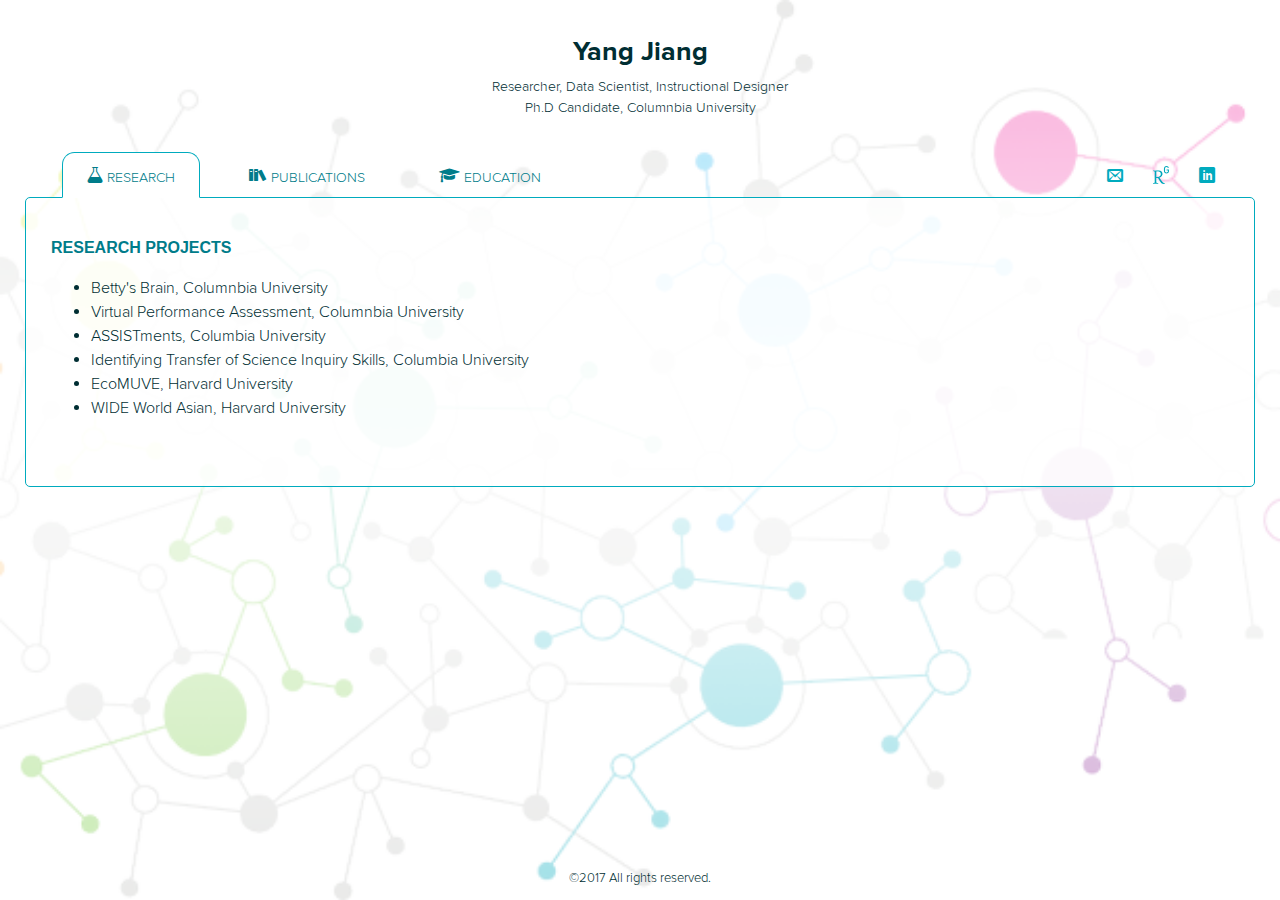
==== index.html @ f5330c83 "Website Layout" ====
<!DOCTYPE html>
<html lang="en">
  <head>
    <meta charset="UTF-8">
    <meta name="viewport" content="width=device-width,initial-scale=1.0">
    <title>Yang Jiang</title>
    <link rel="stylesheet" type="text/css" href="app.css">
  </head>

  <body>
    <header class="header">
      <h1 class="header__heading">Yang Jiang</h1>
      <ol class="header__list">
        <li>Researcher, Data Scientist, Instructional Designer</li>
        <li>Ph.D Candidate, Columnbia University</li>
      </ol>
    </header>
    <div class="media">
      <ul class="media__list">
        <li class="media__item">
          <a href="#" class="media__link" title="Email">
            <span class="icon-envelop"></span>
          </a>
        </li>
        <li class="media__item">
          <a href="https://www.researchgate.net/profile/Yang_Jiang13" class="media__link" title="Research Gate" target="blank">
            <span class="rg-logo"></span>
          </a>
        </li>
        <li class="media__item">
          <a href="#" class="media__link" title="LinkedIn">
            <span class="icon-linkedin"></span>
          </a>
        </li>
      </ul>
    </div>
    <nav class="nav">
      <ol class="nav__list">
        <li class="nav__item">
          <a href="#" class="nav__link nav__link--current">
            <span class="icon-lab"></span>
            <span class="nav__label">Research</span>
          </a>
        </li>
        <li class="nav__item">
          <a href="publications.html" class="nav__link">
            <span class="icon-books"></span>
            <span class="nav__label">Publications</span>
          </a>
        </li>
        <li class="nav__item">
          <a href="education.html" class="nav__link">
            <span class="icon-graduation-cap"></span>
            <span class="nav__label">Education</span>
          </a>
        </li>
      </ol>
    </nav>
    <article class="content">
      <section class="content__section">
        <h2 class="content__heading">Research Projects</h2>
        <ul class="content__list">
          <li>Betty's Brain, Columnbia University</li>
          <li>Virtual Performance Assessment, Columnbia University</li>
          <li>ASSISTments, Columbia University</li>
          <li>Identifying Transfer of Science Inquiry Skills, Columbia University</li>
          <li>EcoMUVE, Harvard University</li>
          <li>WIDE World Asian, Harvard University</li>
        </ul>
      </section>
    </article>
    <footer class="footer">
      &copy;2017 All rights reserved.
    </footer>
  </body>
</html>
---- app.css ----
@charset "UTF-8";
@font-face {
  font-family: proxima-nova;
  src: url(./fonts/ProximaNova-Reg-webfont.woff); }
@font-face {
  font-family: proxima-nova-bold;
  src: url(./fonts/ProximaNova-Bold-webfont.woff); }
@font-face {
  font-family: proxima-nova-light;
  src: url(./fonts/ProximaNova-Light-webfont.woff); }
@font-face {
  font-family: icomoon;
  src: url(./fonts/icomoon.woff); }

/* Icons */
@font-face {
  font-family: 'icomoon';
  src:  url('fonts/icomoon.eot?z35o38');
  src:  url('fonts/icomoon.eot?z35o38#iefix') format('embedded-opentype'),
    url('fonts/icomoon.ttf?z35o38') format('truetype'),
    url('fonts/icomoon.woff?z35o38') format('woff'),
    url('fonts/icomoon.svg?z35o38#icomoon') format('svg');
  font-weight: normal;
  font-style: normal;
}

[class^="icon-"], [class*=" icon-"] {
  /* use !important to prevent issues with browser extensions that change fonts */
  font-family: 'icomoon' !important;
  speak: none;
  font-style: normal;
  font-weight: normal;
  font-variant: normal;
  text-transform: none;
  line-height: 1;

  /* Better Font Rendering =========== */
  -webkit-font-smoothing: antialiased;
  -moz-osx-font-smoothing: grayscale;
}

.icon-graduation-cap:before {
  content: "\e900";
}
.icon-mortar-board:before {
  content: "\e900";
}
.icon-book:before {
  content: "\e901";
}
.icon-books:before {
  content: "\e902";
}
.icon-phone:before {
  content: "\e903";
}
.icon-envelop:before {
  content: "\e904";
}
.icon-lab:before {
  content: "\e905";
}
.icon-facebook:before {
  content: "\e909";
}
.icon-facebook2:before {
  content: "\e906";
}
.icon-linkedin:before {
  content: "\e907";
}
.icon-linkedin2:before {
  content: "\e908";
}

/* Typography */
html, body {
  font-family: "proxima-nova-light";
  font-size: 16px;
  font-weight: 300;
  line-height: 1.5;
  color: #002e33;
}

h1 {
  font-family: "proxima-nova-bold";
  font-size: 1.7em;
  font-weight: 300;
}

h2 {
  font-family: HelveticaNeue, Helvetica, arial, verdana, sans-serif;
  font-size: 1em;
  font-weight: 700;
  text-transform: uppercase;
}

h3 {
  font-family: "proxima-nova-bold";
  line-height: 2;
  font-weight: 300;
}

strong, b {
  font-family: "proxima-nova-bold";
  font-weight: 300;
}

/* Layout */
*, *:before, *:after {
  box-sizing: border-box; }

html, body {
  height: 100%;
  position: relative;
  margin: 0;
  overflow: auto;
  background: #fff;
}

body {
  display: flex;
  flex-direction: column;
  background: url('./images/header-bg.png') no-repeat center;
  background-size: cover;
}

/* Header */
.header {
  position: relative;
  margin: 0;
  padding: 2em;
  padding-bottom: 0;
}

.header__heading {
  margin: 0;
  margin-bottom: 3px;
}

.header__list {
  list-style: none;
  margin: 0;
  padding: 0;
  font-size: 0.9em;
}

@media only screen and (min-width: 1024px) {
  .header {
    padding-bottom: 2em;
    margin-bottom: -52.5px;
    text-align: center;
  }
}

/* Media Links */
.media {
  text-align: right;
  border-bottom: 1px solid #00abbe;
}

.media__list {
  list-style: none;
  display: flex;
  justify-content: flex-end;
  align-items: center;
  padding: 0;
  margin: 0;
}

.media__item {
  display: flex;
  justify-content: stretch;
  align-items: center;
}

.media__link, .media__link:visited {
  text-decoration: none;
  color: #00abbe;
  padding: 15px;
  display: flex;
  align-items: center;
  justify-content: center;
}

  .media__link:hover {
    background: #00abbe;
    color: #fff;
    border-radius: 50%;
    cursor: pointer;
    cursor: hand;
  }

  .media__link .rg-logo {
    content: url('./images/rg-logo.png');
    width: 1em;
  }

  .media__link:hover .rg-logo {
    content: url('./images/rg-logo-white.png');
  }

@media only screen and (min-width: 1024px) {
  .media {
    position: relative;
    top: 52.5px;
    z-index: 2;
    border: none;
    padding-right: 50px;
    margin-left: calc(100% - 500px);
  }
}

/* Navigation */
.nav {
  position: fixed;
  bottom: 0;
  width: 100%;
  border-top: 5px solid #fbfbfb;
}

.nav__list {
  list-style: none;
  display: flex;
  justify-content: space-around;
  align-items: flex-start;
  margin: 0;
  padding: 0;
  background: #007c8a;
}

.nav__item {
  display: flex;
  justify-content: stretch;
  align-items: center;
}

.nav__link, .nav__link:visited {
  font-size: 1.1em;
  text-decoration: none;
  color: #fff;
  padding: 12.5px;
  padding-top: 15px;
  display: flex;
  flex-direction: column;
  align-items: center;
  justify-content: center;
}

  .nav__link:hover {
    border-bottom: 5px solid #fff;
    cursor: pointer;
    cursor: hand;
  }

  .nav__link--current, .nav__link--current:hover {
    cursor: default;
    border-bottom: 5px solid #fff;
  }

.nav__label {
  font-family: 'proxima-nova';
  font-size: 0.6rem;
  margin-top: 4px;
  font-variant: small-caps;
  text-transform: uppercase;
}

@media only screen and (min-width: 1024px) {
  .nav {
    position: relative;
    border: none;
    padding: 0 50px;
  }

  .nav__list {
    justify-content: flex-start;
    background: transparent;
  }

  .nav__link, .nav__link:visited {
    display: block;
    vertical-align: middle;
    font-size: 1em;
    padding: 12px 24px 8px;
    margin: 6px 12px 0;
    color: #007c8a;
    border: 1px solid transparent;
  }

    .nav__link:hover {
      background: #fff;
      color: #007c8a;
      cursor: pointer;
      cursor: hand;
      border: 1px solid #00abbe;
      border-bottom: 1px solid #fff;
      border-top-left-radius: 12.5px;
      border-top-right-radius: 12.5px;
    }

    .nav__link--current,
    .nav__link--current:visited,
    .nav__link--current:hover {
      cursor: default;
      background: #fff;
      color: #007c8a;
      border: 1px solid #00abbe;
      border-bottom: 1px solid #fff;
      border-top-left-radius: 12.5px;
      border-top-right-radius: 12.5px;
    }

  .nav__label {
    font-size: 0.9em;
    font-family: 'proxima-nova-light';
  }
}

/* Content */
.content {
  padding: 1em;
  background: rgba(255, 255, 255, 0.8);
}

.content__section {
  padding-bottom: 25px;
}

.content__heading {
  text-transform: uppercase;
  color: #007c8a;
}

@media only screen and (min-width: 1024px) {
  .content {
    padding: 25px;
    margin: -1px 25px 0;
    border: 1px solid #00abbe;
    border-radius: 5px;
  }
}

/* Footer */
.footer {
  font-size: 0.8em;
  line-height: 2;
  margin-top: auto;
  margin-bottom: 75px;
  padding: 8px;
  text-align: center;
}

@media only screen and (min-width: 1024px) {
  .footer {
    margin-bottom: 0;
  }
}
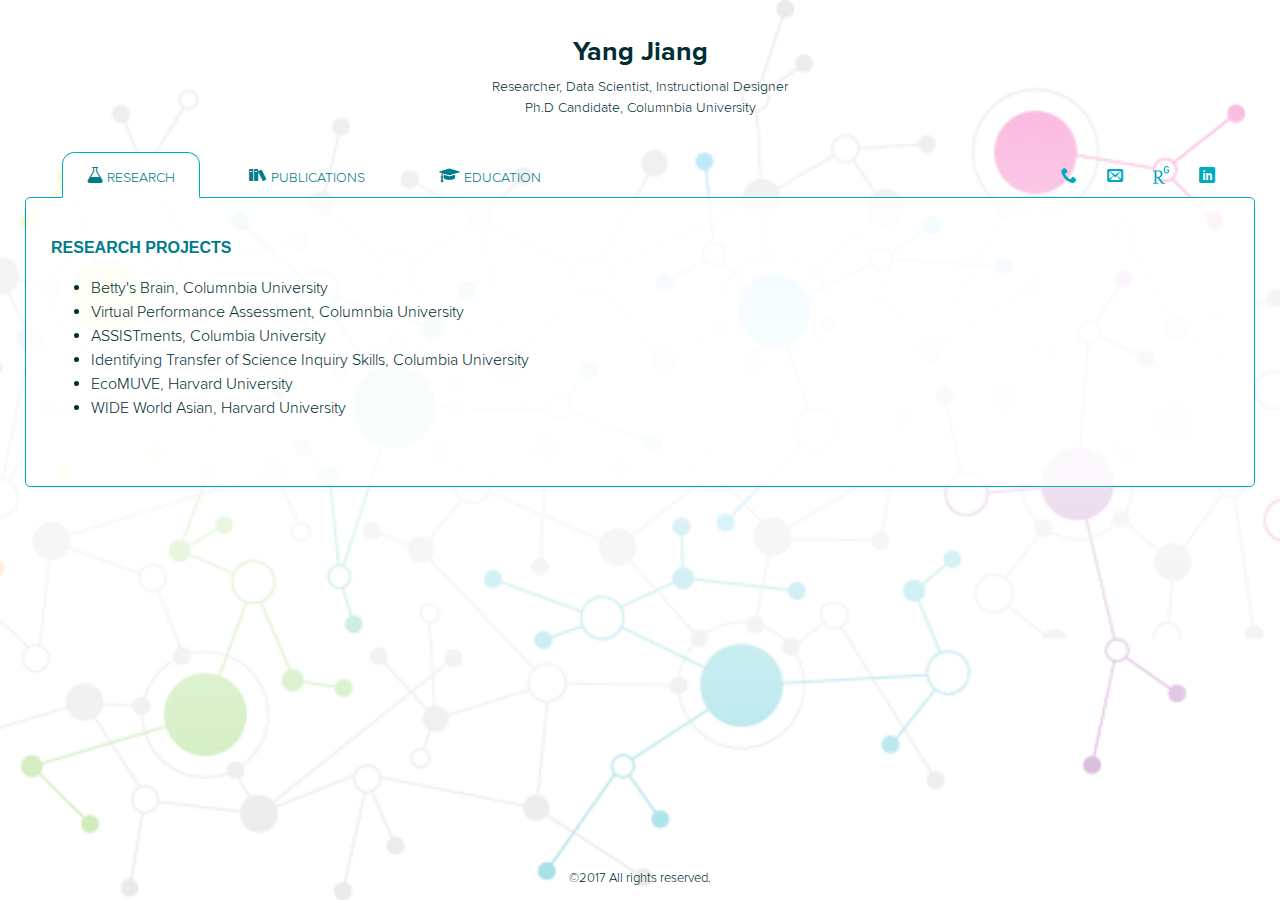
==== commit 8d72525c: "Website Layout" ====
--- a/index.html
+++ b/index.html
@@ -18,7 +18,12 @@
     <div class="media">
       <ul class="media__list">
         <li class="media__item">
-          <a href="#" class="media__link" title="Email">
+          <a href="tel:617-894-3167" class="media__link" title="Phone: 617-894-3167">
+            <span class="icon-phone"></span>
+          </a>
+        </li>
+        <li class="media__item">
+          <a href="mailto:yj2211@tc.columbia.edu" class="media__link" title="Email: yj2211@tc.columbia.edu">
             <span class="icon-envelop"></span>
           </a>
         </li>
--- a/app.css
+++ b/app.css
@@ -187,8 +187,11 @@
     background: #00abbe;
     color: #fff;
     border-radius: 50%;
+<<<<<<< HEAD
     cursor: pointer;
     cursor: hand;
+=======
+>>>>>>> Website Layout
   }
 
   .media__link .rg-logo {
@@ -216,7 +219,10 @@
   position: fixed;
   bottom: 0;
   width: 100%;
+<<<<<<< HEAD
   border-top: 5px solid #fbfbfb;
+=======
+>>>>>>> Website Layout
 }
 
 .nav__list {
@@ -226,7 +232,12 @@
   align-items: flex-start;
   margin: 0;
   padding: 0;
+<<<<<<< HEAD
   background: #007c8a;
+=======
+  background: #fff;
+  border-top: 1px solid #00abbe;
+>>>>>>> Website Layout
 }
 
 .nav__item {
@@ -236,31 +247,56 @@
 }
 
 .nav__link, .nav__link:visited {
+<<<<<<< HEAD
   font-size: 1.1em;
   text-decoration: none;
   color: #fff;
   padding: 12.5px;
   padding-top: 15px;
+=======
+  font-size: 1.25em;
+  text-decoration: none;
+  color: #00abbe;
+  padding: 12.5px;
+  padding-top: 10px;
+>>>>>>> Website Layout
   display: flex;
   flex-direction: column;
   align-items: center;
   justify-content: center;
+<<<<<<< HEAD
 }
 
   .nav__link:hover {
     border-bottom: 5px solid #fff;
     cursor: pointer;
     cursor: hand;
+=======
+  border-top: 6px solid transparent;
+}
+
+  .nav__link:hover {
+    border-top: 6px solid #f7980f;
+>>>>>>> Website Layout
   }
 
   .nav__link--current, .nav__link--current:hover {
     cursor: default;
+<<<<<<< HEAD
     border-bottom: 5px solid #fff;
+=======
+    border-top: 6px solid #f7980f;
+>>>>>>> Website Layout
   }
 
 .nav__label {
   font-family: 'proxima-nova';
+<<<<<<< HEAD
   font-size: 0.6rem;
+=======
+  color: #007c8a;
+  font-size: 0.7rem;
+>>>>>>> Website Layout
   margin-top: 4px;
   font-variant: small-caps;
   text-transform: uppercase;
@@ -276,6 +312,11 @@
   .nav__list {
     justify-content: flex-start;
     background: transparent;
+<<<<<<< HEAD
+=======
+    padding: 0;
+    border-top: none;
+>>>>>>> Website Layout
   }
 
   .nav__link, .nav__link:visited {
